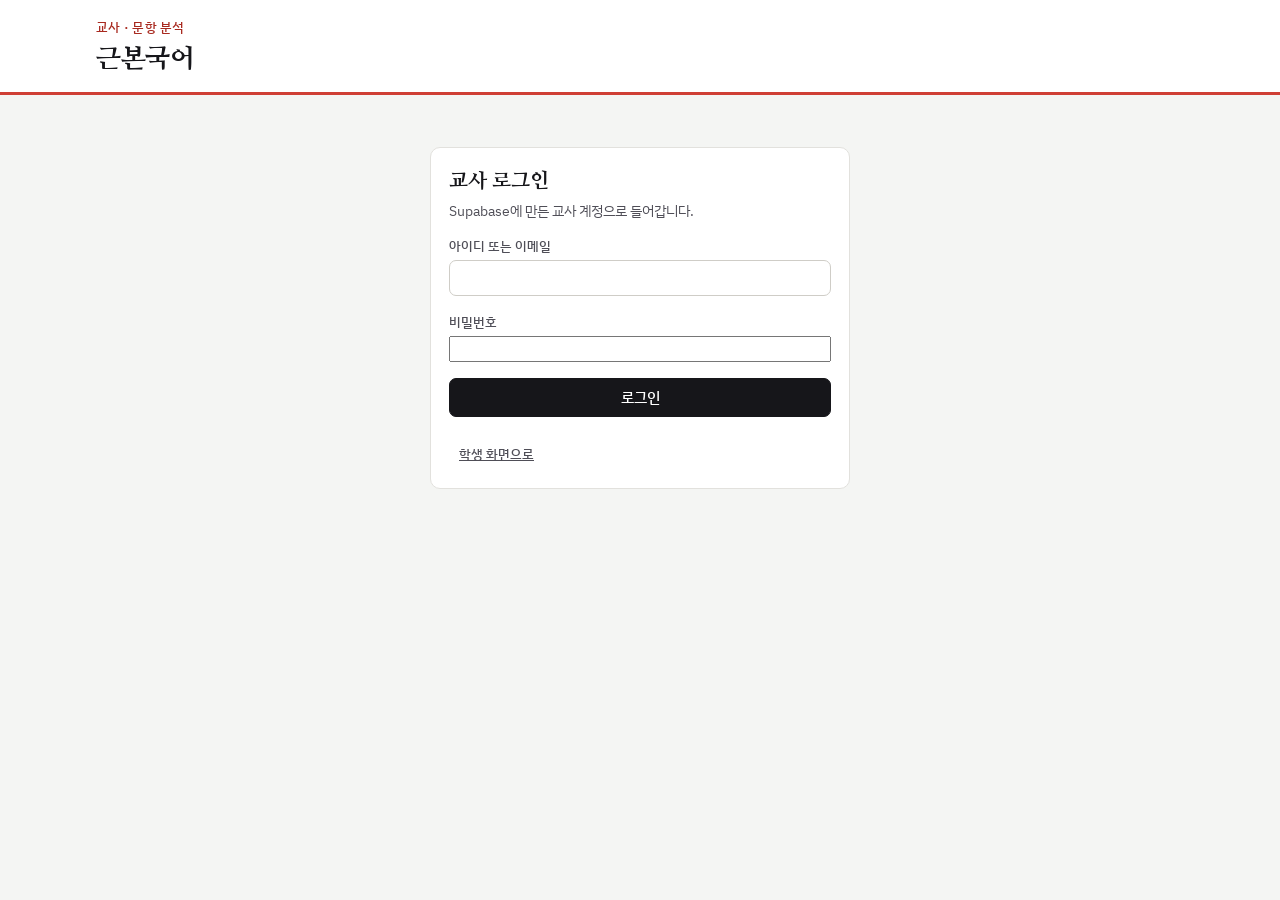
==== teacher.html @ d76d4f2d "아이콘 교체: 굵은 고딕 '근본' + 밑줄 (학생 검정, 교사 빨강) 작은 탭 아이콘은 알아보기 쉽게 '근' 한 글자로 줄였다.  Co-Authored-By: Claude Opus" ====
<!doctype html>
<html lang="ko">
<head>
<meta charset="utf-8">
<meta name="viewport" content="width=device-width,initial-scale=1,viewport-fit=cover">
<title>근본국어 교사</title>
<link rel="icon" href="icons/teacher-favicon.svg" type="image/svg+xml">
<link rel="icon" href="icons/teacher-32.png" sizes="32x32" type="image/png">
<link rel="apple-touch-icon" href="icons/teacher-apple-touch-icon.png">
<link rel="manifest" href="teacher.webmanifest">
<meta name="theme-color" content="#16161a">
<link rel="preconnect" href="https://fonts.googleapis.com">
<link rel="preconnect" href="https://fonts.gstatic.com" crossorigin>
<link rel="stylesheet" href="https://fonts.googleapis.com/css2?family=IBM+Plex+Mono:wght@400;600&family=IBM+Plex+Sans+KR:wght@400;500;600;700&family=Nanum+Myeongjo:wght@700;800&display=swap">
<style>html{-webkit-text-size-adjust:100%}body{margin:0}[hidden]{display:none!important}</style>
<link rel="stylesheet" href="css/app.css">
</head>
<body>
<header class="top"><div class="wrap">
  <div class="brand"><span class="eyebrow">교사 · 문항 분석</span><h1>근본국어</h1></div>
  <nav class="tabs" id="tabs" role="tablist"></nav>
</div></header>
<main class="wrap" id="app"><div class="card empty"><h2>불러오는 중</h2></div></main>
<div id="tip" hidden></div>
<script src="js/vendor/supabase-2.118.0.js"></script>
<script src="js/config.js"></script>
<script src="js/core.js"></script>
<script src="js/teacher.js"></script>
</body>
</html>
---- css/app.css ----
/* Layout: OMR 답안지처럼 붉은 괘선 머리띠 + 흰 종이 카드. 교사 화면은 탭 4개, 학생 화면은 답안지 한 장. */
:root{
  --bg:#f4f5f3; --paper:#ffffff; --ink:#16161a; --ink2:#4f4e57; --muted:#86858d;
  --line:#e2e1dd; --line2:#cfcdc7;
  --omr:#cf3f35; --omr-soft:#fbeae7; --omr-ink:#a8291f;
  --mark:#16161a;
  --s1:#2a78d6; --s2:#eb6834; --s3:#1baf7a; --s4:#eda100; --s5:#e87ba4; --s6:#008300;
  --good:#0a7d0a; --bad:#c8342f; --warn:#a86a00;
  --div-pos:#2a78d6; --div-neg:#e34948; --div-mid:#f0efec;
  --f-disp:"Nanum Myeongjo","Noto Serif KR",serif;
  --f-body:"IBM Plex Sans KR","Apple SD Gothic Neo","Malgun Gothic",system-ui,sans-serif;
  --f-mono:"IBM Plex Mono",ui-monospace,Menlo,monospace;
}
@media (prefers-color-scheme: dark){:root:not([data-theme="light"]){
  --bg:#111114; --paper:#1a1a1f; --ink:#f0efec; --ink2:#c3c2b7; --muted:#8f8e96;
  --line:#2b2b31; --line2:#3a3a41;
  --omr:#ff7a6c; --omr-soft:#3a1f1c; --omr-ink:#ff9a8e;
  --mark:#f0efec;
  --s1:#3987e5; --s2:#d95926; --s3:#199e70; --s4:#c98500; --s5:#d55181; --s6:#0ca30c;
  --good:#2fbf4a; --bad:#ff6b66; --warn:#e0a63a;
  --div-pos:#3987e5; --div-neg:#e66767; --div-mid:#383835;
  color-scheme:dark}}
:root[data-theme="dark"]{
  --bg:#111114; --paper:#1a1a1f; --ink:#f0efec; --ink2:#c3c2b7; --muted:#8f8e96;
  --line:#2b2b31; --line2:#3a3a41;
  --omr:#ff7a6c; --omr-soft:#3a1f1c; --omr-ink:#ff9a8e;
  --mark:#f0efec;
  --s1:#3987e5; --s2:#d95926; --s3:#199e70; --s4:#c98500; --s5:#d55181; --s6:#0ca30c;
  --good:#2fbf4a; --bad:#ff6b66; --warn:#e0a63a;
  --div-pos:#3987e5; --div-neg:#e66767; --div-mid:#383835;
  color-scheme:dark}
*{box-sizing:border-box}
body{background:var(--bg);color:var(--ink);font-family:var(--f-body);font-size:15px;line-height:1.55}
button,input,select,textarea{font:inherit;color:inherit}
:focus-visible{outline:2px solid var(--omr);outline-offset:2px}
.wrap{max-width:1120px;margin:0 auto;padding-left:max(16px,env(safe-area-inset-left,0px));padding-right:max(16px,env(safe-area-inset-right,0px))}
header.top{border-bottom:3px solid var(--omr);background:var(--paper)}
header.top .wrap{display:flex;flex-wrap:wrap;align-items:flex-end;gap:12px 24px;padding-block:18px 12px}
.brand{display:flex;flex-direction:column;gap:2px;min-width:0}
.brand .eyebrow{font-size:12.5px;font-weight:500;letter-spacing:.02em;color:var(--omr-ink)}
.brand h1{margin:0;font-family:var(--f-disp);font-weight:800;font-size:26px;letter-spacing:-.01em;text-wrap:balance}
.tabs{display:flex;gap:4px;flex-wrap:wrap;margin-left:auto}
.tab{border:1px solid transparent;background:none;padding:7px 12px;border-radius:6px;cursor:pointer;color:var(--ink2);font-weight:500}
.tab:hover{background:var(--omr-soft)}
.tab[aria-selected="true"]{border-color:var(--omr);color:var(--omr-ink);background:var(--omr-soft)}
main{padding-block:20px 60px}
.demo-band{background:repeating-linear-gradient(135deg,var(--omr-soft) 0 10px,transparent 10px 20px);border:1px dashed var(--omr);color:var(--omr-ink);padding:10px 14px;border-radius:8px;margin-bottom:16px;display:flex;gap:12px;align-items:center;flex-wrap:wrap;font-weight:500}
.card{background:var(--paper);border:1px solid var(--line);border-radius:10px;padding:18px}
.stack{display:flex;flex-direction:column;gap:16px}
.row{display:flex;gap:12px;flex-wrap:wrap;align-items:center}
.grid2{display:grid;grid-template-columns:repeat(auto-fit,minmax(320px,1fr));gap:16px}
.grid2>*{min-width:0}
h2{font-family:var(--f-disp);font-weight:800;font-size:20px;margin:0 0 4px;text-wrap:balance}
h3{font-size:15px;margin:0 0 10px;font-weight:700}
.sub{color:var(--ink2);font-size:13.5px;margin:0}
.muted{color:var(--muted)}
.mono{font-family:var(--f-mono)}
.num{font-variant-numeric:tabular-nums}
.btn{border:1px solid var(--line2);background:var(--paper);padding:7px 13px;border-radius:7px;cursor:pointer;font-weight:500;white-space:nowrap}
.btn:hover{border-color:var(--ink2)}
.btn.primary{background:var(--ink);color:var(--paper);border-color:var(--ink)}
.btn.red{background:var(--omr);border-color:var(--omr);color:#fff}
.btn.ghost{border-color:transparent;background:none;color:var(--ink2)}
.btn.small{padding:4px 9px;font-size:13px}
.btn:disabled{opacity:.45;cursor:not-allowed}
input[type=text],input[type=date],input[type=number],select,textarea{border:1px solid var(--line2);background:var(--paper);border-radius:7px;padding:7px 10px;min-width:0}
textarea{width:100%;resize:vertical;font-family:var(--f-mono);font-size:13px}
label.f{display:flex;flex-direction:column;gap:4px;font-size:13px;color:var(--ink2);font-weight:500}
.chips{display:flex;gap:6px;flex-wrap:wrap}
.chip{border:1px solid var(--line2);background:var(--paper);padding:6px 11px;border-radius:999px;cursor:pointer;font-size:13.5px}
.chip[aria-pressed="true"]{background:var(--ink);color:var(--paper);border-color:var(--ink)}
.pill{display:inline-flex;align-items:center;gap:4px;font-size:12px;padding:2px 8px;border-radius:999px;border:1px solid currentColor;white-space:nowrap;font-weight:500}
.pill.draft{color:var(--muted)} .pill.open{color:var(--s1)} .pill.closed{color:var(--warn)} .pill.rel{color:var(--good)}
.tiles{display:grid;grid-template-columns:repeat(auto-fit,minmax(140px,1fr));gap:12px}
.tile{border-left:3px solid var(--omr);padding:4px 0 4px 12px}
.tile .k{font-size:12.5px;color:var(--ink2)} .tile .v{font-size:24px;font-weight:700;font-variant-numeric:tabular-nums}
.tile .v small{font-size:13px;color:var(--muted);font-weight:500}
.tbl-wrap{overflow-x:auto;border:1px solid var(--line);border-radius:8px}
table{border-collapse:collapse;width:100%;font-size:13.5px}
th,td{padding:7px 9px;border-bottom:1px solid var(--line);text-align:left;vertical-align:middle}
th{font-size:12px;color:var(--ink2);font-weight:600;background:var(--bg);white-space:nowrap;position:sticky;top:0}
th button{background:none;border:0;padding:0;cursor:pointer;color:inherit;font-weight:600}
td.n,th.n{text-align:right;font-variant-numeric:tabular-nums}
tr:last-child td{border-bottom:0}
.rate{font-variant-numeric:tabular-nums;font-weight:600}
.rate.lo{color:var(--bad)} .rate.hi{color:var(--good)}
.dist{display:flex;height:18px;width:200px;gap:2px;border-radius:3px;overflow:hidden}
.dist span{background:var(--line2);min-width:0;position:relative}
.dist span.ans{background:var(--s1)}
.dist span.lure{background:var(--s2)}
.dist span.blank{background:repeating-linear-gradient(45deg,var(--line2) 0 3px,transparent 3px 6px)}
.distlab{font-family:var(--f-mono);font-size:11.5px;color:var(--ink2);white-space:nowrap}
.bars{display:flex;flex-direction:column;gap:8px}
.bar{display:grid;grid-template-columns:minmax(90px,150px) 1fr 52px;gap:10px;align-items:center;font-size:13.5px}
.bar .lab{overflow:hidden;text-overflow:ellipsis;white-space:nowrap}
.bar .trk{height:16px;background:var(--bg);border-radius:0 4px 4px 0;position:relative;display:flex;flex-direction:column;gap:2px;justify-content:center}
.bar .trk i{display:block;height:7px;border-radius:0 4px 4px 0;background:var(--s1)}
.bar .trk i.one{height:14px}
.bar .trk i.b{background:var(--s2)}
.bar .val{text-align:right;font-variant-numeric:tabular-nums;font-weight:600}
.legend{display:flex;gap:14px;flex-wrap:wrap;font-size:12.5px;color:var(--ink2)}
.legend span{display:inline-flex;align-items:center;gap:6px}
.legend i{width:12px;height:12px;border-radius:3px;display:inline-block}
.focus-list{display:flex;flex-direction:column;gap:0}
.focus-item{display:grid;grid-template-columns:52px 1fr auto;gap:12px;align-items:center;padding:10px 0;border-bottom:1px solid var(--line)}
.focus-item:last-child{border-bottom:0}
.qno{font-family:var(--f-mono);font-weight:600;font-size:18px;color:var(--omr-ink);text-align:center;border:1.5px solid var(--omr);border-radius:6px;padding:2px 0}
.why{display:flex;gap:6px;flex-wrap:wrap;margin-top:3px}
.why .pill{font-size:11.5px}
.empty{text-align:center;padding:36px 16px;color:var(--ink2)}
.empty h2{margin-bottom:6px}
.empty p{max-width:52ch;margin:6px auto 16px}
/* OMR */
.omr{background:var(--paper);border:1.5px solid var(--omr);border-radius:10px;overflow:hidden}
.omr-head{background:var(--omr-soft);border-bottom:1.5px solid var(--omr);padding:12px 16px;display:flex;gap:16px;flex-wrap:wrap;align-items:center;color:var(--omr-ink)}
.omr-head .t{font-family:var(--f-disp);font-weight:800;font-size:18px}
.omr-cols{display:grid;grid-template-columns:repeat(auto-fill,minmax(230px,1fr));gap:0 18px;padding:14px 16px}
.omr-sec{grid-column:1/-1;font-size:12px;font-weight:700;color:var(--omr-ink);letter-spacing:.06em;border-bottom:1px solid var(--omr);padding:10px 0 3px;margin-bottom:4px}
.omr-row{display:grid;grid-template-columns:34px repeat(5,30px);gap:4px;align-items:center;padding:3px 0;border-bottom:1px dotted var(--omr-soft)}
.omr-row .no{font-family:var(--f-mono);font-size:13px;color:var(--omr-ink);text-align:right;padding-right:4px;font-weight:600}
.bub{width:26px;height:30px;border-radius:13px/15px;border:1.3px solid var(--omr);background:transparent;color:var(--omr-ink);font-family:var(--f-mono);font-size:12px;cursor:pointer;padding:0;display:grid;place-items:center}
.bub:hover{background:var(--omr-soft)}
.bub[aria-pressed="true"]{background:var(--mark);border-color:var(--mark);color:var(--paper)}
.bub.key{box-shadow:0 0 0 2px var(--s1) inset}
.bub.wrong[aria-pressed="true"]{background:var(--bad);border-color:var(--bad);color:#fff}
.bub.right[aria-pressed="true"]{background:var(--good);border-color:var(--good);color:#fff}
.bub:disabled{cursor:default}
.elec{display:flex;gap:8px;align-items:center;flex-wrap:wrap}
.toast{position:fixed;left:50%;bottom:calc(20px + env(safe-area-inset-bottom,0px));transform:translateX(-50%);background:var(--ink);color:var(--paper);padding:10px 16px;border-radius:8px;font-size:14px;z-index:50;max-width:calc(100% - 32px)}
#tip{position:fixed;z-index:60;pointer-events:none;background:var(--ink);color:var(--paper);font-size:12.5px;padding:6px 9px;border-radius:6px;max-width:260px;white-space:pre-line}
.heat td{text-align:center;font-variant-numeric:tabular-nums;font-size:12.5px;padding:6px 4px;min-width:58px}
.heat td.nm{text-align:left;white-space:nowrap;font-weight:500}
.code{font-family:var(--f-mono);font-size:12px;word-break:break-all;background:var(--bg);border:1px solid var(--line);border-radius:6px;padding:8px}
.note{font-size:13px;color:var(--ink2);background:var(--bg);border-radius:8px;padding:10px 12px}
.note b{color:var(--ink)}
.confirm{display:inline-flex;gap:6px;align-items:center;background:var(--omr-soft);padding:4px 8px;border-radius:6px;color:var(--omr-ink);font-size:13px}
svg text{fill:var(--ink2);font-family:var(--f-body)}
.ed td{padding:4px 6px}
.ed input[type=text]{padding:4px 7px;width:100%}
.ed select{padding:4px 6px}
.ed .bubs{display:flex;gap:3px}
.ed .bub{width:22px;height:26px;font-size:11px}
details.ex{margin-top:6px;font-size:13.5px}
details.ex summary{cursor:pointer;color:var(--s1);font-weight:500}
details.ex div{white-space:pre-line;background:var(--bg);border-radius:6px;padding:8px 10px;margin-top:6px;line-height:1.65;max-width:72ch}
@media (max-width:560px){.brand h1{font-size:22px}.dist{width:130px}.focus-item{grid-template-columns:44px 1fr}.focus-item>:last-child{grid-column:2}}
@media (prefers-reduced-motion:reduce){*{transition:none!important;animation:none!important}}
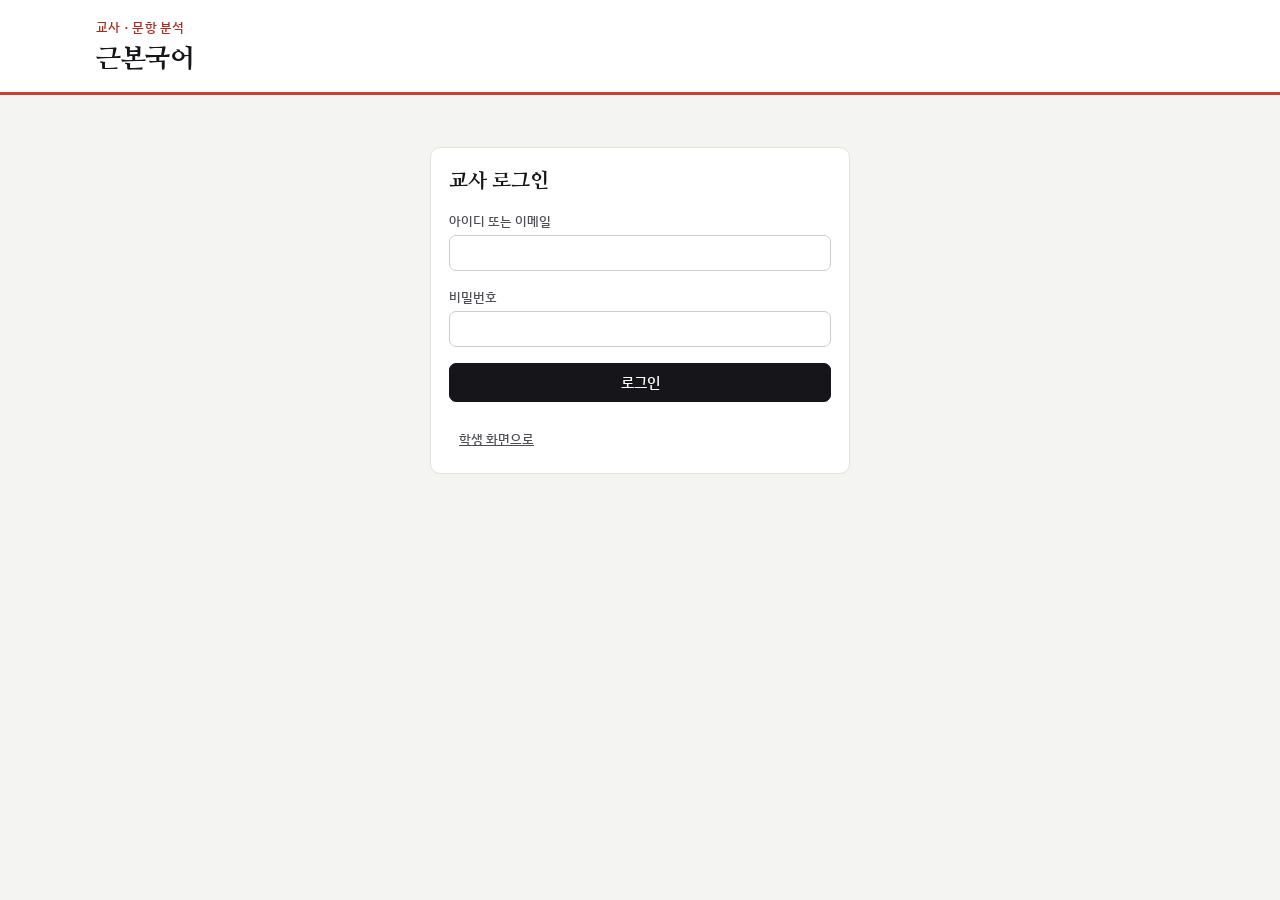
==== commit 163cb397: "차시 파일 읽기 보완, 학생 로그인을 비밀번호로 바꿈, 작은 버그 수정 - 통계 파일: '# 정답:' 개수에 맞춰 문항 수를 자동으로 맞춤(45문항 틀 그대로 남던 문제),   0" ====
--- a/teacher.html
+++ b/teacher.html
@@ -25,6 +25,7 @@
 <script src="js/vendor/supabase-2.118.0.js"></script>
 <script src="js/config.js"></script>
 <script src="js/core.js"></script>
+<script src="js/logic.js"></script>
 <script src="js/teacher.js"></script>
 </body>
 </html>
--- a/css/app.css
+++ b/css/app.css
@@ -48,7 +48,7 @@
 .card{background:var(--paper);border:1px solid var(--line);border-radius:10px;padding:18px}
 .stack{display:flex;flex-direction:column;gap:16px}
 .row{display:flex;gap:12px;flex-wrap:wrap;align-items:center}
-.grid2{display:grid;grid-template-columns:repeat(auto-fit,minmax(320px,1fr));gap:16px}
+.grid2{display:grid;grid-template-columns:repeat(auto-fit,minmax(min(320px,100%),1fr));gap:16px}
 .grid2>*{min-width:0}
 h2{font-family:var(--f-disp);font-weight:800;font-size:20px;margin:0 0 4px;text-wrap:balance}
 h3{font-size:15px;margin:0 0 10px;font-weight:700}
@@ -63,7 +63,7 @@
 .btn.ghost{border-color:transparent;background:none;color:var(--ink2)}
 .btn.small{padding:4px 9px;font-size:13px}
 .btn:disabled{opacity:.45;cursor:not-allowed}
-input[type=text],input[type=date],input[type=number],select,textarea{border:1px solid var(--line2);background:var(--paper);border-radius:7px;padding:7px 10px;min-width:0}
+input[type=text],input[type=password],input[type=date],input[type=number],select,textarea{border:1px solid var(--line2);background:var(--paper);border-radius:7px;padding:7px 10px;min-width:0}
 textarea{width:100%;resize:vertical;font-family:var(--f-mono);font-size:13px}
 label.f{display:flex;flex-direction:column;gap:4px;font-size:13px;color:var(--ink2);font-weight:500}
 .chips{display:flex;gap:6px;flex-wrap:wrap}
@@ -133,7 +133,7 @@
 .code{font-family:var(--f-mono);font-size:12px;word-break:break-all;background:var(--bg);border:1px solid var(--line);border-radius:6px;padding:8px}
 .note{font-size:13px;color:var(--ink2);background:var(--bg);border-radius:8px;padding:10px 12px}
 .note b{color:var(--ink)}
-.confirm{display:inline-flex;gap:6px;align-items:center;background:var(--omr-soft);padding:4px 8px;border-radius:6px;color:var(--omr-ink);font-size:13px}
+.confirm{display:inline-flex;flex-wrap:wrap;gap:6px;align-items:center;background:var(--omr-soft);padding:4px 8px;border-radius:6px;color:var(--omr-ink);font-size:13px}
 svg text{fill:var(--ink2);font-family:var(--f-body)}
 .ed td{padding:4px 6px}
 .ed input[type=text]{padding:4px 7px;width:100%}
@@ -144,4 +144,7 @@
 details.ex summary{cursor:pointer;color:var(--s1);font-weight:500}
 details.ex div{white-space:pre-line;background:var(--bg);border-radius:6px;padding:8px 10px;margin-top:6px;line-height:1.65;max-width:72ch}
 @media (max-width:560px){.brand h1{font-size:22px}.dist{width:130px}.focus-item{grid-template-columns:44px 1fr}.focus-item>:last-child{grid-column:2}}
+/* 휴대폰: 입력 칸 글자가 16px보다 작으면 iOS가 화면을 확대하므로 키우고, OMR 동그라미는 손가락으로 누르기 쉽게 키운다 */
+@media (max-width:560px){input[type=text],input[type=password],input[type=date],input[type=number],select,textarea{font-size:16px}}
+@media (pointer:coarse){.omr-cols{grid-template-columns:repeat(auto-fill,minmax(min(270px,100%),1fr))}.omr-row{grid-template-columns:34px repeat(5,minmax(0,40px));gap:6px}.omr .bub{width:min(36px,100%);height:36px;border-radius:18px;font-size:13px}}
 @media (prefers-reduced-motion:reduce){*{transition:none!important;animation:none!important}}
